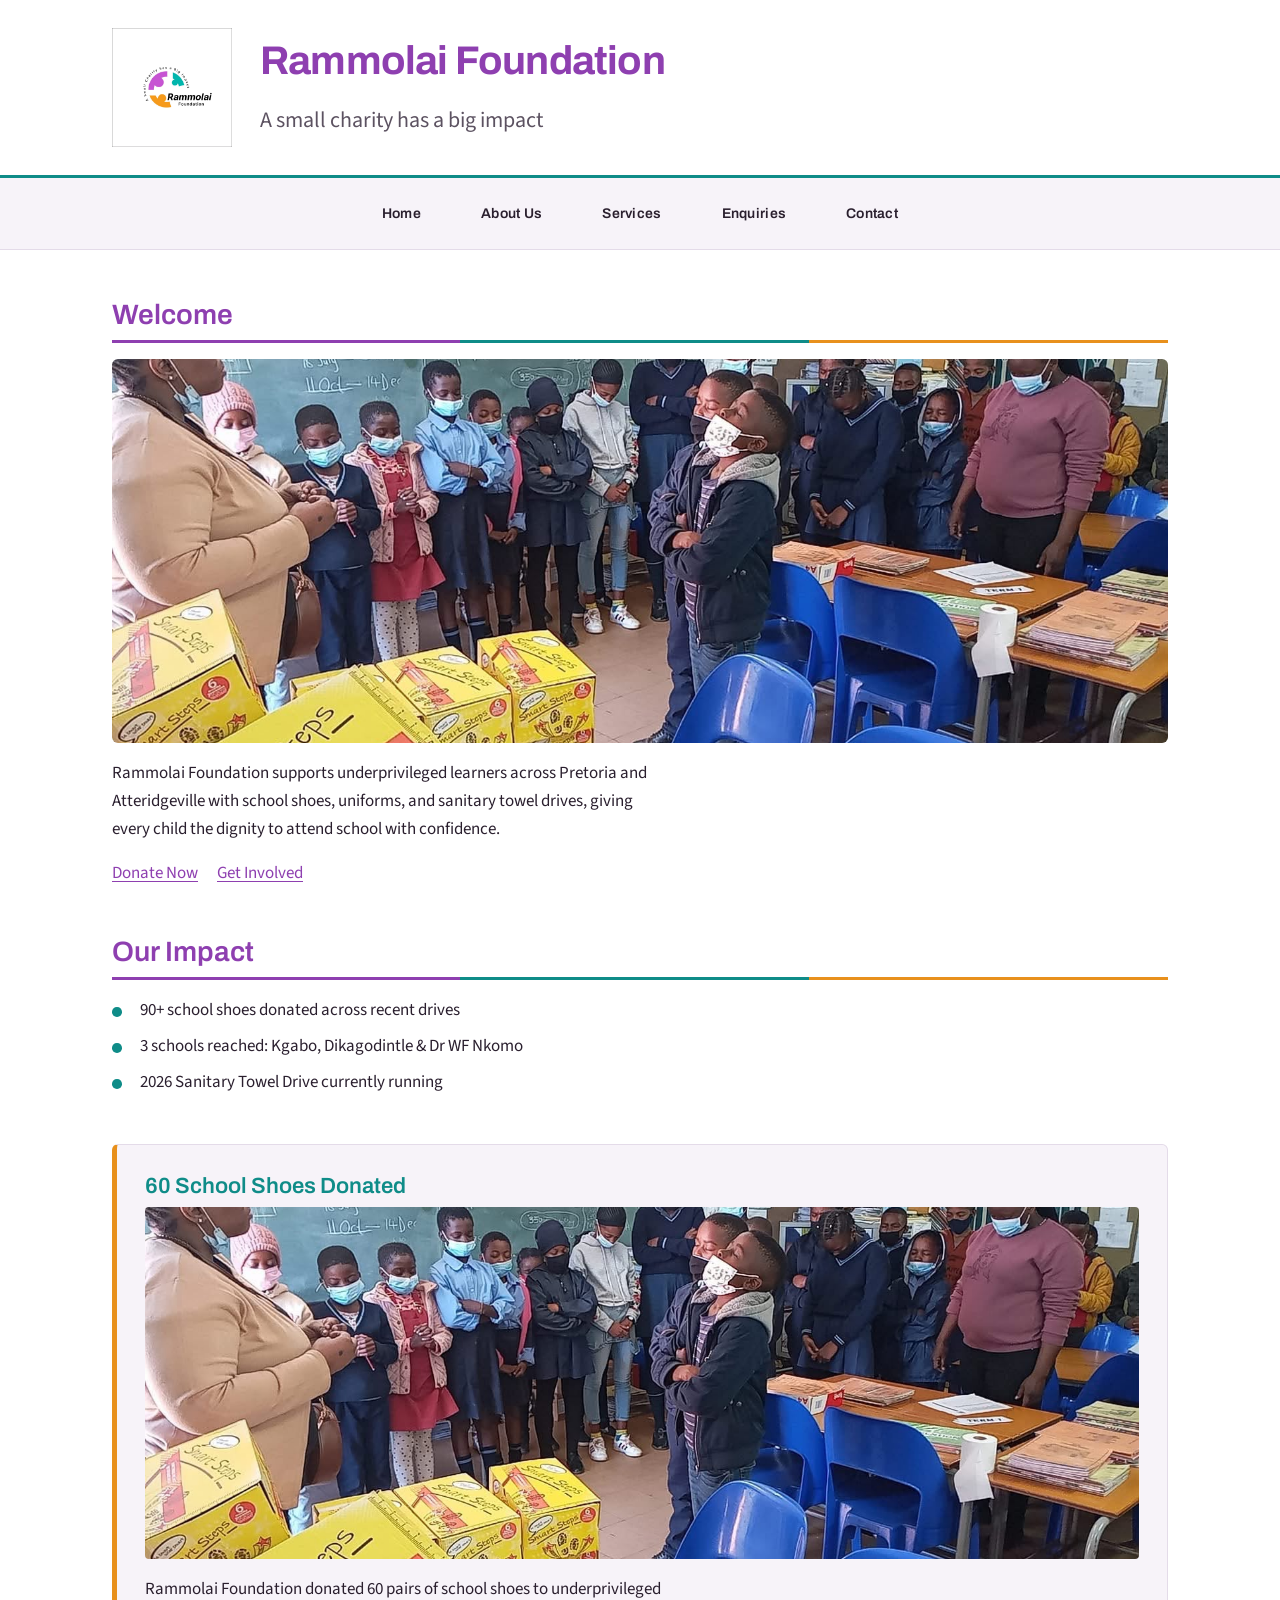
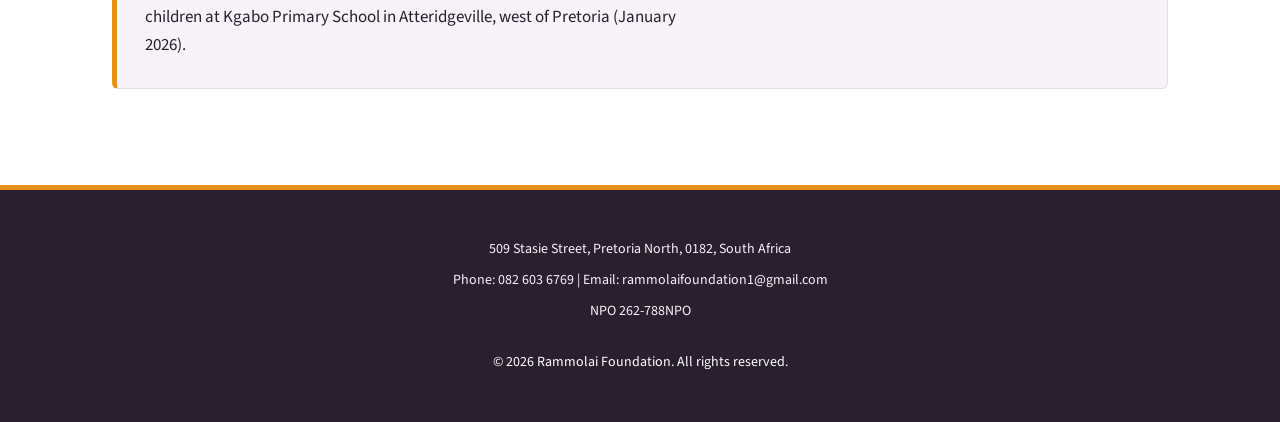
==== index.html @ 8d9c5e72 "Add home, about and enquiry pages with meta tags and lazy loading" ====
<!DOCTYPE html>
<html lang="en">
<head>
    <!-- Meta Tags: Sets the character encoding and viewport for responsive design -->
    <meta charset="UTF-8">
    <meta name="viewport" content="width=device-width, initial-scale=1.0">
    <meta name="description" content="Rammolai Foundation is a small Pretoria charity providing school shoes, uniforms and sanitary towels to underprivileged learners in Atteridgeville and Pretoria.">
    <meta name="keywords" content="Rammolai Foundation, school shoes donation, Pretoria charity, Atteridgeville, underprivileged learners, NPO"> 
    <title>Rammolai Foundation | Home</title>
    <!-- Google Fonts: Archivo for headings, Source Sans 3 for body text -->
    <link href="https://fonts.googleapis.com/css2?family=Archivo:wght@400;700&family=Source+Sans+3:wght@300;400;600&display=swap" rel="stylesheet">
    <!-- External CSS: Link to the external CSS file for styling -->
    <link rel="stylesheet" href="css/style.css">
</head>
<body>

    <!-- Header Section: Displays the official NPO logo, foundation name, and tagline -->
    <header>
        <img src="images/logo.jpeg" alt="Rammolai Foundation logo" width="120">
        <h1>Rammolai Foundation</h1>
        <p>A small charity has a big impact</p>
    </header>

    <!-- Navigation: Bullet list providing sitewide routing across the 5 sitemap pages -->
    <nav>
        <ul>
            <li><a href="index.html">Home</a></li>
            <li><a href="about.html">About Us</a></li>
            <li><a href="services.html">Services</a></li>
            <li><a href="enquiry.html">Enquiries</a></li>
            <li><a href="contact.html">Contact</a></li>
        </ul>
    </nav>

    <!-- Main Content: Contains the main content for the Home page -->
    <main>
        
        <!-- Welcome Section: Introduces the core charity alongside call-to-action links -->
        <section>
            <h2>Welcome</h2>
            <img src="images/Shoe-donation.jpg" alt="Rammolai Foundation school shoe donation event at Kgabo Primary School" width="600">
            <p>Rammolai Foundation supports underprivileged learners across Pretoria and Atteridgeville with school shoes, uniforms, and sanitary towel drives, giving every child the dignity to attend school with confidence.</p>
            <p>
                <a href="services.html">Donate Now</a>
                <a href="enquiry.html">Get Involved</a>
            </p>
        </section>

        <!-- Impact Section: Bulleted list tracking historical drive statistics and active metrics -->
        <section>
            <h2>Our Impact</h2>
            <ul>
                <li>90+ school shoes donated across recent drives</li>
                <li>3 schools reached: Kgabo, Dikagodintle &amp; Dr WF Nkomo</li>
                <li>2026 Sanitary Towel Drive currently running</li>
            </ul>
        </section>

        <!-- Recent Drive Section: Independent article feature highlighting the Kgabo distribution event -->
        <section>
            <article>
                <h3>60 School Shoes Donated</h3>
                <img src="images/Shoe-donation.jpg" alt="Learners receiving school shoes from Rammolai Foundation" width="400" loading="lazy">
                <p>Rammolai Foundation donated 60 pairs of school shoes to underprivileged children at Kgabo Primary School in Atteridgeville, west of Pretoria (January 2026).</p>
            </article>
        </section>
        
    </main>

    <!-- Footer: Display geographic address, communication details, and official NPO number -->
    <footer>
        <p>509 Stasie Street, Pretoria North, 0182, South Africa</p>
        <p>Phone: 082 603 6769 | Email: rammolaifoundation1@gmail.com</p>
        <p>NPO 262-788NPO</p>
        <p>&copy; 2026 Rammolai Foundation. All rights reserved.</p>
    </footer>
    
      <!-- Link to our external custom JavaScript functionality file -->
      <script src="js/main.js"></script>

</body>
</html>
---- css/style.css ----
/* ==========================================================================
   RAMMOLAI FOUNDATION — MAIN STYLESHEET
   Student: Dimpho Masilo (ST10500849)
   Module:  WEDE5020 — Web Development (Introduction)

   Colours were inspired  by the Foundation's own logo, which is made
   of three coloured arcs (purple, teal and orange). Orange is reserved for
   actions the visitor can take, so colour carries meaning rather than just
   decorating the page.
   ========================================================================== */


/* ==========================================================================
   1. DESIGN TOKENS
   All colours, fonts and spacing values are defined once here as CSS custom
   properties, then reused throughout the file. Changing a value here updates
   the whole website at once.
   ========================================================================== */

:root {
  /* Brand colours, darkened slightly from the logo so text passes contrast */
  --purple: #8e3fb0;
  --teal: #0f8c88;
  --orange: #e8901c;
  --orange-deep: #c67510;

  /* Neutrals */
  --ink: #2a1f2e;          /* main body text */
  --ink-soft: #5c5261;     /* secondary text */
  --paper: #ffffff;        /* page background */
  --panel: #f7f3f9;        /* tinted panel background */
  --rule: #e4dbe9;         /* hairline borders */

  /* Typefaces */
  --font-heading: "Archivo", "Segoe UI", sans-serif;
  --font-body: "Source Sans 3", "Segoe UI", sans-serif;

  /* Type scale (major third, 1.25 ratio) */
  --size-small: 0.875rem;
  --size-body: 1.0625rem;
  --size-h3: 1.375rem;
  --size-h2: 1.75rem;
  --size-h1: 2.5rem;

  /* Spacing */
  --space-xs: 0.5rem;
  --space-sm: 1rem;
  --space-md: 1.75rem;
  --space-lg: 3rem;

  /* Page width — keeps line lengths readable */
  --max-width: 68rem;
}


/* ==========================================================================
   2. CSS RESET / BASE STYLES
   Browsers apply their own default margins and sizing, which differ between
   Chrome, Firefox and Edge. Clearing them first means the site looks the
   same everywhere.
   ========================================================================== */

* {
  margin: 0;
  padding: 0;
  box-sizing: border-box;   /* padding and borders count inside an element's width */
}

html {
  scroll-behavior: smooth;
}

body {
  font-family: var(--font-body);
  font-size: var(--size-body);
  line-height: 1.65;
  color: var(--ink);
  background-color: var(--paper);
}

/* Images never overflow their container, and keep their aspect ratio.
   This overrides the width="400" attribute in the HTML on small screens. */
img {
  display: block;
  max-width: 100%;
  height: auto;
}

/* Lists lose their bullets only where they are used for navigation */
ul {
  list-style: none;
}

a {
  color: var(--purple);
  text-decoration: underline;
  text-underline-offset: 0.15em;
}


/* ==========================================================================
   3. TYPOGRAPHY
   ========================================================================== */

h1,
h2,
h3 {
  font-family: var(--font-heading);
  line-height: 1.2;
  color: var(--ink);
}

h1 {
  font-size: var(--size-h1);
  font-weight: 700;
  letter-spacing: -0.02em;   /* large text needs tightening to look even */
}

h2 {
  font-size: var(--size-h2);
  font-weight: 600;
  color: var(--purple);
  margin-bottom: var(--space-sm);
  padding-bottom: var(--space-xs);
}

h3 {
  font-size: var(--size-h3);
  font-weight: 600;
  color: var(--teal);
  margin-bottom: var(--space-xs);
}

p {
  margin-bottom: var(--space-sm);
  max-width: 68ch;           /* keeps lines short enough to read comfortably */
}

/* The three-colour rule under every section heading, echoing the three
   arcs of the Foundation's logo. Drawn with a gradient so it needs no
   extra HTML element. */
main h2 {
  border-bottom: 3px solid transparent;
  border-image: linear-gradient(
    to right,
    var(--purple) 0 33%,
    var(--teal) 33% 66%,
    var(--orange) 66% 100%
  ) 1;
}


/* ==========================================================================
   4. LAYOUT — HEADER
   CSS Grid with named areas places the logo beside the wording on desktop,
   and stacks them on mobile (see the media queries in section 8).
   ========================================================================== */

header {
  display: grid;
  grid-template-columns: auto 1fr;
  grid-template-areas:
    "logo title"
    "logo tagline";
  align-items: center;
  gap: 0 var(--space-md);

  max-width: var(--max-width);
  margin: 0 auto;
  padding: var(--space-md) var(--space-sm);
}

header img {
  grid-area: logo;
}

header h1 {
  grid-area: title;
  color: var(--purple);
}

header p {
  grid-area: tagline;
  margin-bottom: 0;
  color: var(--ink-soft);
  font-size: var(--size-h3);
}


/* ==========================================================================
   5. LAYOUT — NAVIGATION
   Flexbox spreads the five links in a row. The bar sits directly under the
   header and uses the tinted panel colour to separate it from the content.
   ========================================================================== */

nav {
  background-color: var(--panel);
  border-top: 3px solid var(--teal);
  border-bottom: 1px solid var(--rule);
}

nav ul {
  display: flex;
  flex-direction: row;
  justify-content: center;
  align-items: center;
  flex-wrap: wrap;
  gap: var(--space-xs) var(--space-md);

  max-width: var(--max-width);
  margin: 0 auto;
  padding: var(--space-sm);
}

nav a {
  display: block;
  padding: var(--space-xs) var(--space-sm);
  border-radius: 4px;

  font-family: var(--font-heading);
  font-weight: 600;
  font-size: var(--size-small);
  letter-spacing: 0.02em;
  color: var(--ink);
  text-decoration: none;
}


/* ==========================================================================
   6. LAYOUT — MAIN CONTENT
   ========================================================================== */

main {
  max-width: var(--max-width);
  margin: 0 auto;
  padding: var(--space-lg) var(--space-sm);
}

section {
  margin-bottom: var(--space-lg);
}

/* The "Our Impact" list is the one place a plain bulleted list is used.
   Each item gets a teal marker instead of a default disc. */
main section ul {
  list-style: none;
  padding-left: 0;
}

main section ul li {
  position: relative;
  padding-left: var(--space-md);
  margin-bottom: var(--space-xs);
}

main section ul li::before {
  content: "";
  position: absolute;
  left: 0;
  top: 0.65em;
  width: 0.6rem;
  height: 0.6rem;
  border-radius: 50%;
  background-color: var(--teal);
}

/* Intro photo fills the content width like a banner, so it lines up with
   the heading rule above it. object-fit crops the photo neatly instead of
   stretching it. */
main section > img {
  width: 100%;
  max-height: 24rem;
  object-fit: cover;
  border-radius: 6px;
  margin-bottom: var(--space-sm);
}

/* Adds space between links that sit next to each other in one paragraph
   (for example "Donate Now" and "Get Involved") */
main p a + a {
  margin-left: var(--space-sm);
}

/* Campaign and programme entries are stacked cards with an orange edge */
article {
  background-color: var(--panel);
  border: 1px solid var(--rule);
  border-left: 5px solid var(--orange);
  border-radius: 6px;
  padding: var(--space-md);
  margin-bottom: var(--space-md);
}

/* Card photos fill the card width and behave the same at every screen size */
article img {
  width: 100%;
  max-height: 22rem;
  object-fit: cover;
  border-radius: 4px;
  margin-bottom: var(--space-sm);
}

article p:last-child {
  margin-bottom: 0;
}


/* ==========================================================================
   7. FORMS
   Used on the Enquiries and Contact pages.
   ========================================================================== */

form {
  background-color: var(--panel);
  border: 1px solid var(--rule);
  border-radius: 6px;
  padding: var(--space-md);
  max-width: 34rem;
}

label {
  display: block;
  font-family: var(--font-heading);
  font-weight: 600;
  font-size: var(--size-small);
  margin-bottom: var(--space-xs);
}

input,
select,
textarea {
  width: 100%;
  padding: 0.7rem 0.8rem;

  font-family: var(--font-body);
  font-size: var(--size-body);
  color: var(--ink);

  background-color: var(--paper);
  border: 1px solid var(--rule);
  border-radius: 4px;
}

textarea {
  resize: vertical;      /* stops users dragging the box wider than the page */
  min-height: 8rem;
}

button {
  display: inline-block;
  padding: 0.8rem 2rem;

  font-family: var(--font-heading);
  font-weight: 700;
  font-size: var(--size-body);
  color: var(--paper);

  background-color: var(--orange);
  border: none;
  border-radius: 999px;
  box-shadow: 0 4px 12px rgba(232, 144, 28, 0.35);
  cursor: pointer;
}


/* ==========================================================================
   8. PSEUDO-CLASSES — INTERACTIVE STATES
   Every element a visitor can click or type into responds to :hover,
   :focus and :active, so the site reacts clearly to mouse and keyboard.
   ========================================================================== */

/* --- Navigation links --- */
nav a:hover {
  background-color: var(--purple);
  color: var(--paper);
}

nav a:focus-visible {
  outline: 3px solid var(--teal);
  outline-offset: 2px;
}

nav a:active {
  background-color: var(--teal);
  color: var(--paper);
}

/* --- Body text links --- */
main a:hover {
  color: var(--orange-deep);
}

main a:focus-visible {
  outline: 3px solid var(--teal);
  outline-offset: 2px;
  border-radius: 2px;
}

main a:active {
  color: var(--teal);
}

/* --- Form fields --- */
input:hover,
select:hover,
textarea:hover {
  border-color: var(--teal);
}

/* A visible focus ring is essential for anyone navigating by keyboard */
input:focus,
select:focus,
textarea:focus {
  outline: 3px solid var(--teal);
  outline-offset: 1px;
  border-color: var(--teal);
}

/* Fields the browser has flagged as required but still empty */
input:required:invalid,
select:required:invalid {
  border-left: 4px solid var(--orange);
}

/* --- Submit buttons --- */
button:hover {
  background-color: var(--orange-deep);
}

button:focus-visible {
  outline: 3px solid var(--purple);
  outline-offset: 3px;
}

button:active {
  background-color: var(--orange-deep);
  box-shadow: 0 1px 4px rgba(232, 144, 28, 0.4);
  transform: translateY(2px);   /* the button presses down when clicked */
}

/* --- Articles --- */
article:hover {
  border-left-color: var(--purple);
  box-shadow: 0 6px 18px rgba(42, 31, 46, 0.08);
}


/* ==========================================================================
   9. FOOTER
   ========================================================================== */

footer {
  background-color: var(--ink);
  color: var(--panel);
  border-top: 5px solid var(--orange);
  padding: var(--space-lg) var(--space-sm);
  text-align: center;
}

footer p {
  max-width: none;
  margin: 0 auto var(--space-xs);
  font-size: var(--size-small);
}

footer p:last-child {
  margin-top: var(--space-md);
  margin-bottom: 0;
  color: var(--paper);
}


/* ==========================================================================
   10. MAP EMBED (Contact page)
   ========================================================================== */

iframe {
  width: 100%;
  max-width: 34rem;
  height: 20rem;
  border: 1px solid var(--rule);
  border-radius: 6px;
}


/* ==========================================================================
   11. RESPONSIVE DESIGN — TABLET
   Breakpoint: 900px and below.
   The page keeps a single column, so only the spacing and heading sizes
   are reduced.
   ========================================================================== */

@media screen and (max-width: 900px) {

  /* Typography adjustment — headings step down so they don't dominate */
  :root {
    --size-h1: 2rem;
    --size-h2: 1.5rem;
    --size-h3: 1.25rem;
    --space-lg: 2.25rem;
  }

  /* Layout adjustment — tighter page padding on a narrower screen */
  main,
  header {
    padding-left: var(--space-sm);
    padding-right: var(--space-sm);
  }

  /* Navigation adjustment — links wrap onto two rows rather than squashing */
  nav ul {
    gap: var(--space-xs) var(--space-sm);
  }

  /* Image adjustment — campaign photos stretch to the article width */
  article img {
    width: 100%;
  }
}


/* ==========================================================================
   12. RESPONSIVE DESIGN — MOBILE
   Breakpoint: 600px and below.
   Everything becomes a single column, and the navigation becomes a stacked
   list of full-width links that are easy to tap with a thumb.
   ========================================================================== */

@media screen and (max-width: 600px) {

  /* Typography adjustment — smaller scale, and body text stays readable */
  :root {
    --size-h1: 1.625rem;
    --size-h2: 1.3125rem;
    --size-h3: 1.125rem;
    --size-body: 1rem;
    --space-md: 1.25rem;
    --space-lg: 1.75rem;
  }

  /* Layout adjustment — the header stacks into one centred column */
  header {
    grid-template-columns: 1fr;
    grid-template-areas:
      "logo"
      "title"
      "tagline";
    justify-items: center;
    text-align: center;
    gap: var(--space-xs);
  }

  header p {
    font-size: var(--size-body);
  }

  /* Navigation adjustment — a vertical stack of full-width tap targets */
  nav ul {
    flex-direction: column;
    align-items: stretch;
    gap: 0;
    padding: var(--space-xs);
  }

  nav a {
    text-align: center;
    padding: 0.85rem var(--space-sm);
    border-bottom: 1px solid var(--rule);
  }

  nav li:last-child a {
    border-bottom: none;
  }

  /* Layout adjustment — articles and forms use the full screen width */
  article,
  form {
    padding: var(--space-sm);
  }

  form {
    max-width: none;
  }

  /* Image adjustment — photos and the map fill the column */
  article img,
  main section img {
    width: 100%;
  }

  iframe {
    max-width: none;
    height: 15rem;
  }
}


/* ==========================================================================
   13. ACCESSIBILITY
   Some people set their device to reduce motion. This switch turns off the
   smooth scrolling and the button press animation for them.
   ========================================================================== */

@media (prefers-reduced-motion: reduce) {
  html {
    scroll-behavior: auto;
  }

  button:active {
    transform: none;
  }
}
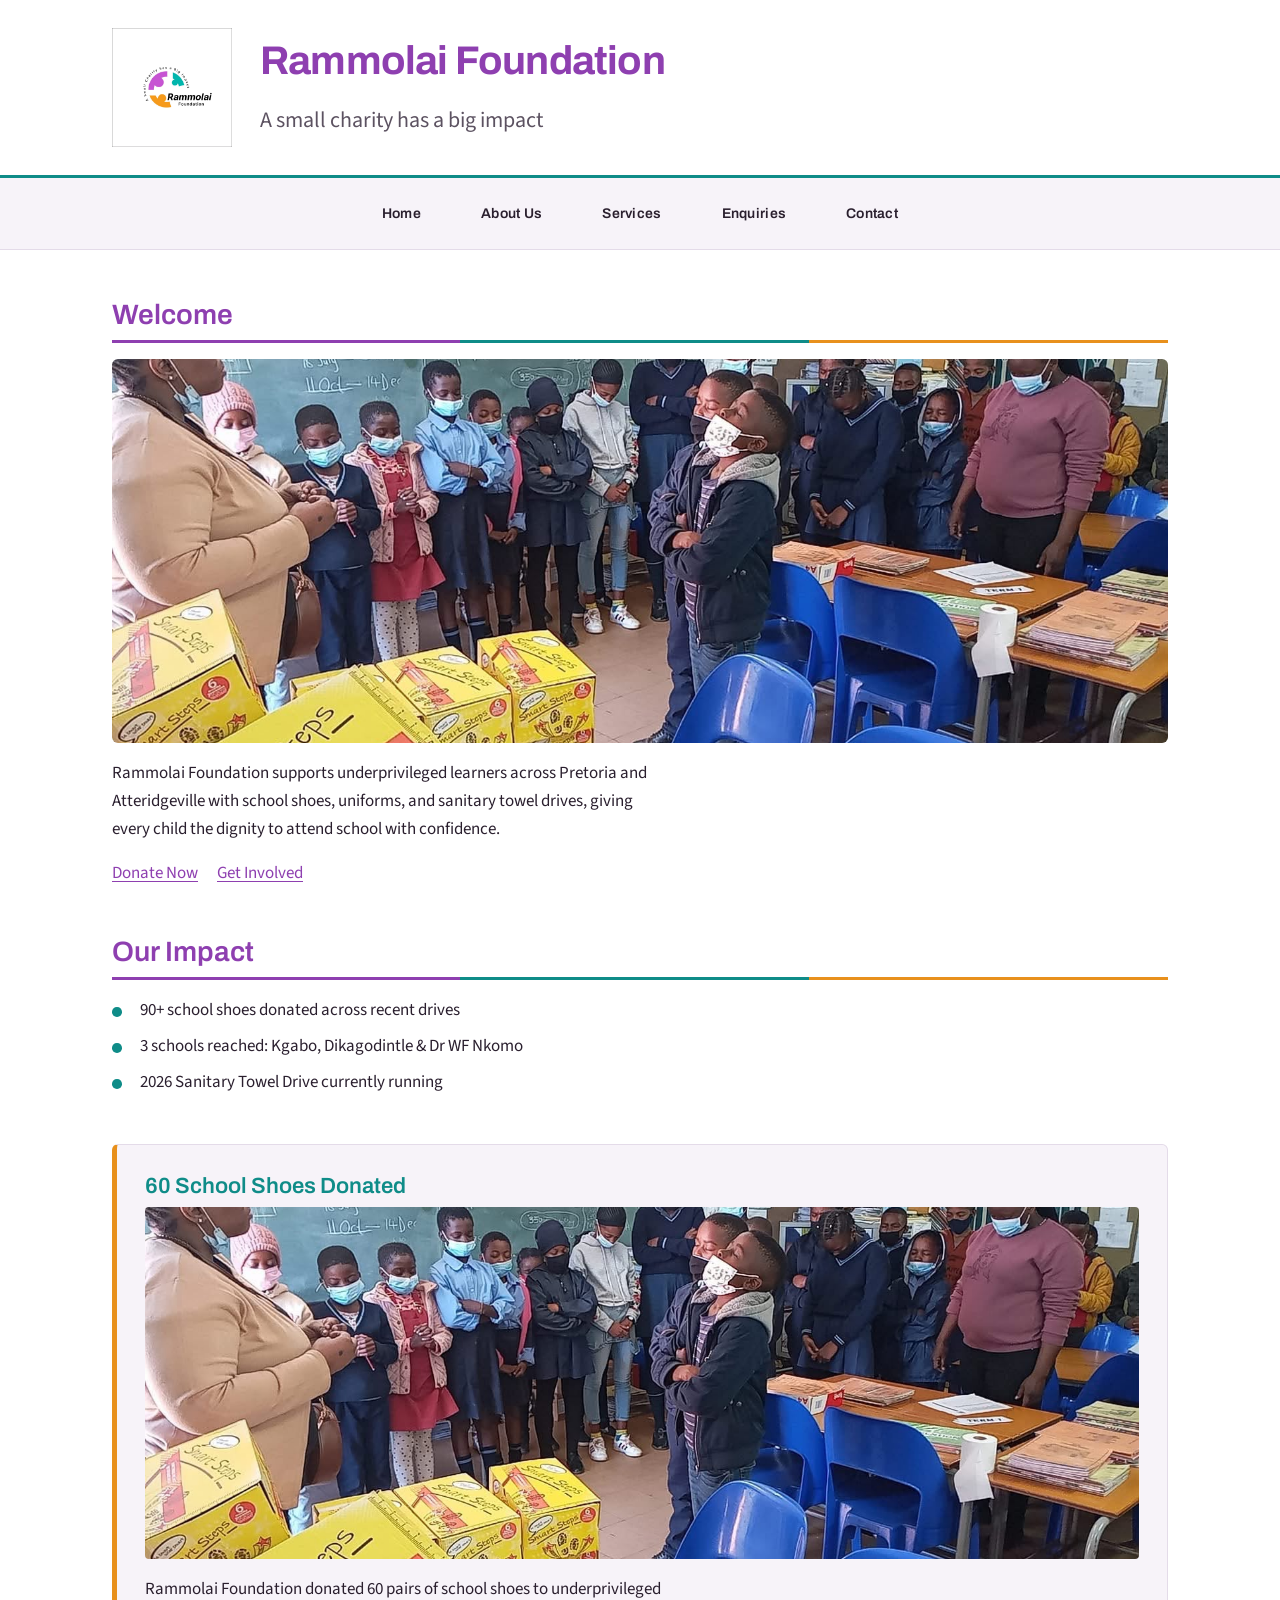
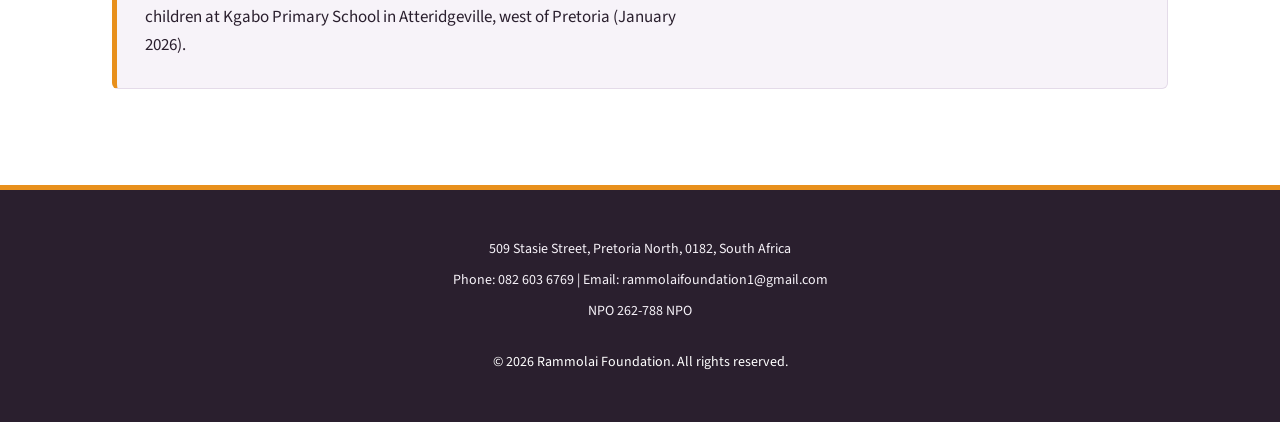
==== commit a7094500: "Correct NPO number formatting across all HTML pages" ====
--- a/index.html
+++ b/index.html
@@ -1,4 +1,4 @@
-   <!DOCTYPE html>
+<!DOCTYPE html>
 <html lang="en">
 <head>
     <!-- Meta Tags: Sets the character encoding and viewport for responsive design -->
@@ -24,7 +24,7 @@
     <!-- Navigation: Bullet list providing sitewide routing across the 5 sitemap pages -->
     <nav>
         <ul>
-            <li><a href="index.html">Home</a></li>
+            <li><a href="index.html" class="active" aria-current="page">Home</a></li>
             <li><a href="about.html">About Us</a></li>
             <li><a href="services.html">Services</a></li>
             <li><a href="enquiry.html">Enquiries</a></li>
@@ -60,7 +60,7 @@
         <section>
             <article>
                 <h3>60 School Shoes Donated</h3>
-                <img src="images/Shoe-donation.jpg" alt="Learners receiving school shoes from Rammolai Foundation" width="400" loading="lazy">
+                <img src="images/Shoe-donation.jpg" alt="Close-up of learners receiving their new school shoes" width="400" loading="lazy">
                 <p>Rammolai Foundation donated 60 pairs of school shoes to underprivileged children at Kgabo Primary School in Atteridgeville, west of Pretoria (January 2026).</p>
             </article>
         </section>
@@ -71,7 +71,7 @@
     <footer>
         <p>509 Stasie Street, Pretoria North, 0182, South Africa</p>
         <p>Phone: 082 603 6769 | Email: rammolaifoundation1@gmail.com</p>
-        <p>NPO 262-788NPO</p>
+        <p>NPO 262-788 NPO</p>
         <p>&copy; 2026 Rammolai Foundation. All rights reserved.</p>
     </footer>
     
